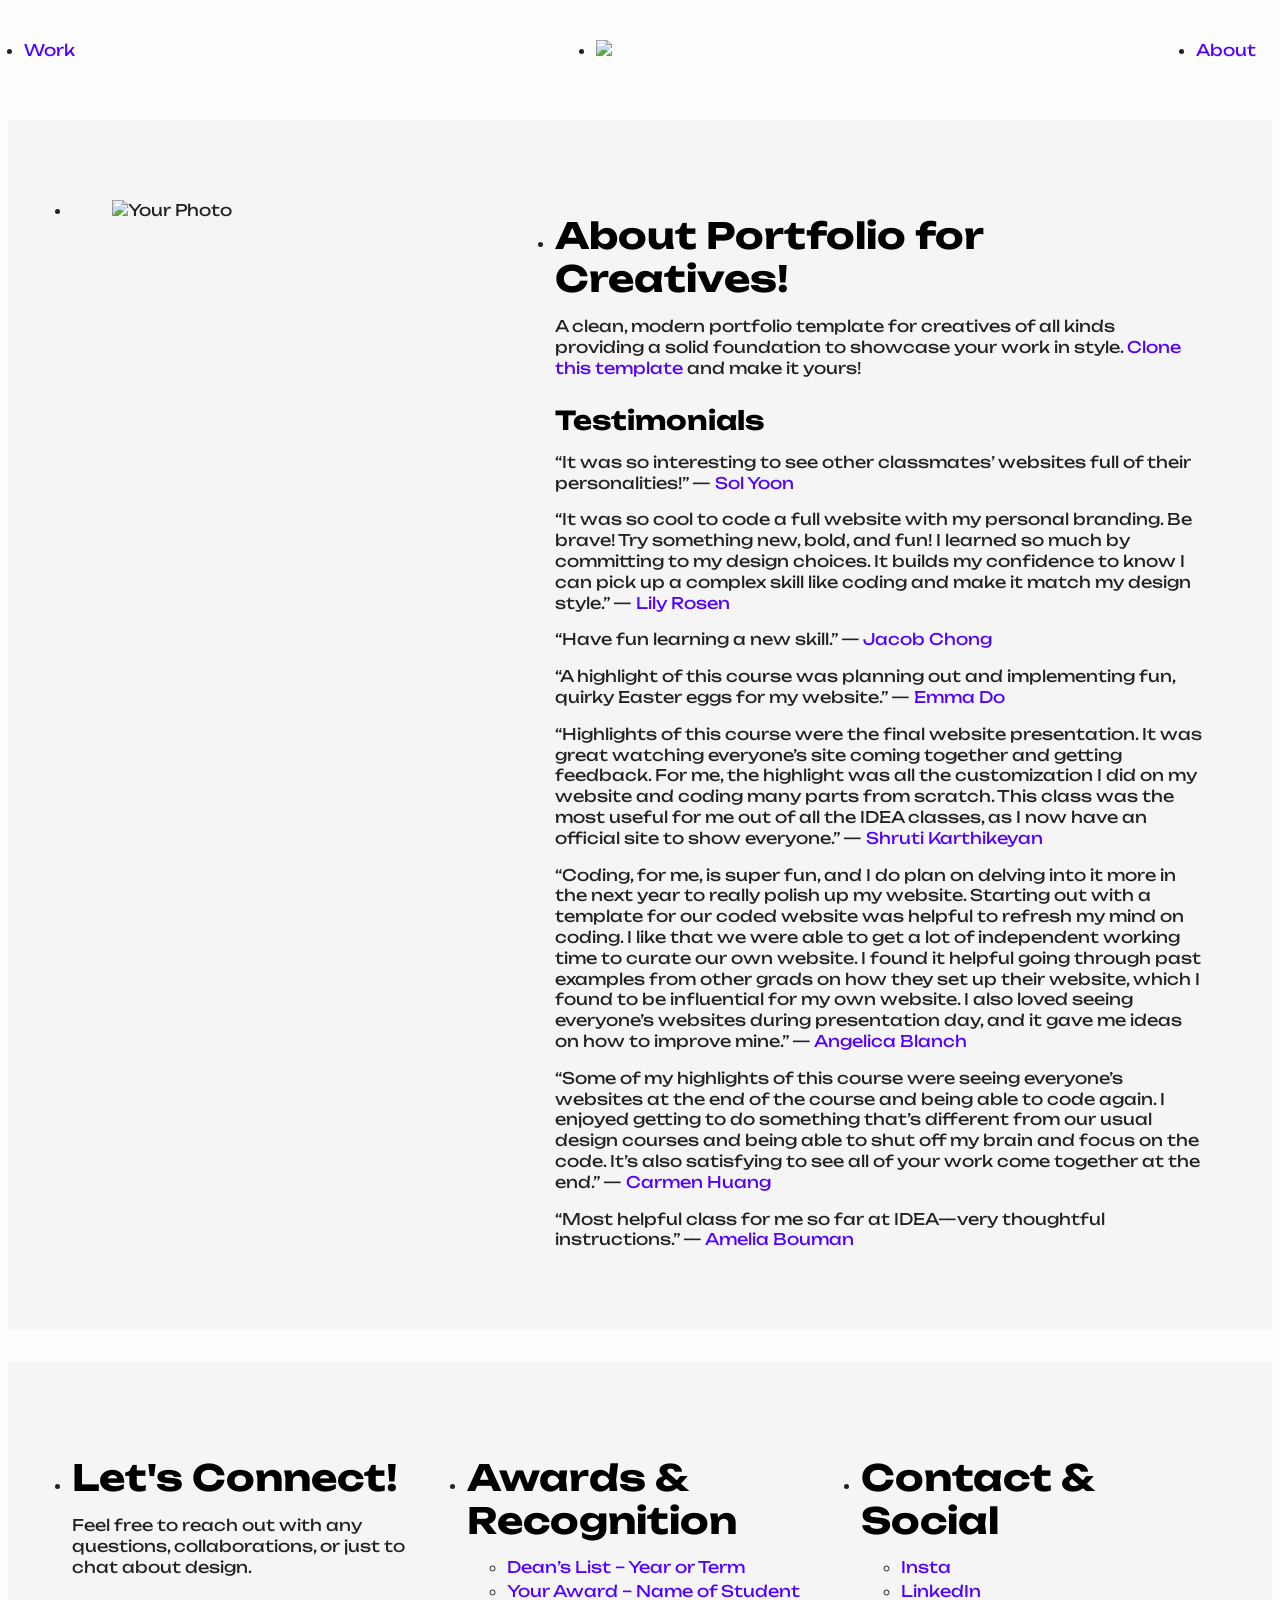
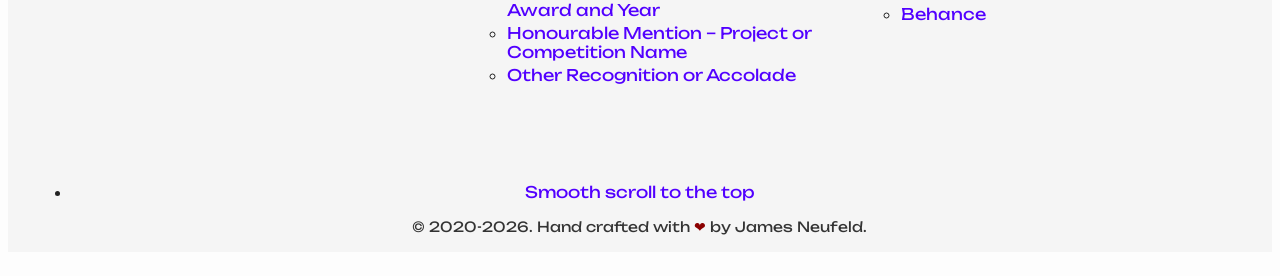
==== about.html @ 2d8c3b5b "Help from James" ====
<!doctype html>
<html lang="en">
  <head>
    <title>
      Free Creative Portfolio Template: October 2025 Version | About Page
    </title>
    <meta
      name="description"
      content="When writing a meta description, keep it between 140 and 160 characters so Google can display your entire message. Don’t forget to include your keyword!"
    />
    <meta charset="utf-8" />
    <meta name="viewport" content="width=device-width, initial-scale=1.0" />
    <link
      rel="icon"
      type="image/svg+xml"
      href="assets/branding-images/favicon.svg"
    />
    <link
      rel="icon"
      type="image/png"
      href="assets/branding-images/favicon.png"
    />
    <meta property="og:image" content="screenshot.jpg" />
    <link
      rel="stylesheet"
      href="https://cdnjs.cloudflare.com/ajax/libs/meyer-reset/2.0/reset.min.css"
    />
    <link
      rel="stylesheet"
      href="https://cdnjs.cloudflare.com/ajax/libs/font-awesome/6.6.0/css/all.min.css"
      integrity="sha512-Kc323vGBEqzTmouAECnVceyQqyqdsSiqLQISBL29aUW4U/M7pSPA/gEUZQqv1cwx4OnYxTxve5UMg5GT6L4JJg=="
      crossorigin="anonymous"
      referrerpolicy="no-referrer"
    />
    <link rel="stylesheet" href="./styles/style.css" />
  </head>

  <body class="about-page">
    <header class="hero-header">
      <ul class="nav-branding">
        <li><a href="index.html" class="custom-navigation">Work</a></li>
        <li class="nav-branding-logo">
          <a href="index.html"><img src="assets/branding-images/logo.svg" /></a>
        </li>
        <li><a href="about.html" class="custom-navigation">About</a></li>
      </ul>
    </header>
    <ul class="about-grid">
      <li class="about-grid-image">
        <figure class="about-image">
          <img
            src="assets/about/self-portrait.svg"
            width="1500"
            height="1500"
            alt="Your Photo"
          />
        </figure>
      </li>
      <li class="about-grid-text">
        <h2>About Portfolio for Creatives!</h2>

        <p>
          A clean, modern portfolio template for creatives of all kinds
          providing a solid foundation to showcase your work in style.
          <a href="https://github.com/jamesdneufeld/portfolio-for-creatives"
            >Clone this template</a
          >
          and make it yours!
        </p>

        <h3>Testimonials</h3>

        <p>
          “It was so interesting to see other classmates’ websites full of their
          personalities!” —
          <a href="https://solyoon.me/" target="_blank">Sol Yoon</a>
        </p>

        <p>
          “It was so cool to code a full website with my personal branding. Be
          brave! Try something new, bold, and fun! I learned so much by
          committing to my design choices. It builds my confidence to know I can
          pick up a complex skill like coding and make it match my design
          style.” —
          <a href="https://lilyrosen.ca/" target="_blank">Lily Rosen</a>
        </p>

        <p>
          “Have fun learning a new skill.” —
          <a href="https://jacobchong.com/" target="_blank">Jacob Chong</a>
        </p>

        <p>
          “A highlight of this course was planning out and implementing fun,
          quirky Easter eggs for my website.” —
          <a href="https://emmado.com/" target="_blank">Emma Do</a>
        </p>

        <p>
          “Highlights of this course were the final website presentation. It was
          great watching everyone’s site coming together and getting feedback.
          For me, the highlight was all the customization I did on my website
          and coding many parts from scratch. This class was the most useful for
          me out of all the IDEA classes, as I now have an official site to show
          everyone.” —
          <a href="https://shrutikarthikeyan.com/" target="_blank"
            >Shruti Karthikeyan</a
          >
        </p>

        <p>
          “Coding, for me, is super fun, and I do plan on delving into it more
          in the next year to really polish up my website. Starting out with a
          template for our coded website was helpful to refresh my mind on
          coding. I like that we were able to get a lot of independent working
          time to curate our own website. I found it helpful going through past
          examples from other grads on how they set up their website, which I
          found to be influential for my own website. I also loved seeing
          everyone’s websites during presentation day, and it gave me ideas on
          how to improve mine.” —
          <a href="https://angelicablanch.com/" target="_blank"
            >Angelica Blanch</a
          >
        </p>

        <p>
          “Some of my highlights of this course were seeing everyone’s websites
          at the end of the course and being able to code again. I enjoyed
          getting to do something that’s different from our usual design courses
          and being able to shut off my brain and focus on the code. It’s also
          satisfying to see all of your work come together at the end.” —
          <a href="https://carmenhuang.com/" target="_blank">Carmen Huang</a>
        </p>

        <p>
          “Most helpful class for me so far at IDEA—very thoughtful
          instructions.” —
          <a href="https://melcreative.ca/" target="_blank">Amelia Bouman</a>
        </p>
      </li>
    </ul>
    <ul class="footer-global">
      <li class="footer-tagline">
        <h2>Let's Connect!</h2>
        <p>
          Feel free to reach out with any questions, collaborations, or just to
          chat about design.
        </p>
      </li>

      <li class="footer-highlights">
        <h2>Awards & Recognition</h2>
        <ul class="footer-awards-list">
          <li class="footer-item">
            <a href="#">Dean’s List – Year or Term</a>
          </li>
          <li class="footer-item">
            <a href="#">Your Award – Name of Student Award and Year</a>
          </li>
          <li class="footer-item">
            <a href="#">Honourable Mention – Project or Competition Name</a>
          </li>
          <li class="footer-item">
            <a href="#">Other Recognition or Accolade</a>
          </li>
        </ul>
      </li>

      <li class="footer-contact-social">
        <h2>Contact & Social</h2>
        <ul class="footer-socials-list">
          <li class="footer-item"><a href="#">Insta</a></li>
          <li class="footer-item"><a href="#">LinkedIn</a></li>
          <li class="footer-item"><a href="#">Behance</a></li>
        </ul>
      </li>

      <li class="footer-full-width">
        <p><a href="#top">Smooth scroll to the top</a></p>
        <p class="footer-fineprint">
          &copy; <span id="copyright-years">2020-</span>. Hand crafted with
          <span class="heart">❤</span>
          by James Neufeld.
        </p>
        <script>
          document.getElementById("copyright-years").textContent +=
            new Date().getFullYear();
        </script>
      </li>
    </ul>
  </body>
</html>
---- styles/style.css ----
/*
 * =============================================
 * PORTFOLIO FOR CREATIVES – MAIN STYLESHEET
 * =============================================
 * Author: James Neufeld
 * Version: 2.1 | Last Updated: April 13, 2025
 * License: GNU General Public License v3.0 (GPL-3.0)
 * https://www.gnu.org/licenses/gpl-3.0.en.html
 * 
 * CONTENTS:                    DESIGN SYSTEM:
 * 1. Base Styles               - Comprehensive color & font theming 🎨
 * 2. Typography                - Mobile-first responsive architecture 📱
 * 3. Layout Components
 * 4. Page Templates
 * 5. Responsive Breakpoints
 * =============================================
 */

/* 
███████  ██████  ███    ██ ████████ ███████ 
██      ██    ██ ████   ██    ██    ██      
█████   ██    ██ ██ ██  ██    ██    ███████ 
██      ██    ██ ██  ██ ██    ██         ██ 
██       ██████  ██   ████    ██    ███████ 
*/

/* ------------------------------- */
/* 🌐 Google Fonts - Customize Your Site's Typography */
/* You can add your own fonts here, but be mindful of performance */
/* ------------------------------- */

/* TODO: Replace these Google Fonts with the ones you want to use on your site. */
/* Remember, the more fonts you load, the longer it can take for your page to load. */

/* Unbounded Font*/
@import url("https://fonts.googleapis.com/css2?family=Unbounded:wght@200..900&display=swap");

/*

/* 
██ ███    ███ ██████   ██████  ██████  ████████      ██████ ███████ ███████ 
██ ████  ████ ██   ██ ██    ██ ██   ██    ██        ██      ██      ██      
██ ██ ████ ██ ██████  ██    ██ ██████     ██        ██      ███████ ███████ 
██ ██  ██  ██ ██      ██    ██ ██   ██    ██        ██           ██      ██ 
██ ██      ██ ██       ██████  ██   ██    ██         ██████ ███████ ███████ 
*/

/* ------------------------------- */
/* 🔗 Imported Stylesheets */
/* These are external CSS files that add extra effects to your site. */
/* ------------------------------- */

/* TODO: Delete any stylesheets you don't plan to use on your site. */

/* File for animation effects that make elements move (e.g., flying) */
@import url("make-something-fly.css");

/* File for animation effects that make elements blink */
@import url("make-something-blink.css");

/* File for adding a smooth animated gradient background */
@import url("animated-gradient.css");

/* File for adding a glitch animation to your 404 error page */
@import url("error.css");

/* File for adding text stroke (outline) effect */
@import url("text-stroke.css");

/* File for adding stroke shadow effect around text */
@import url("stroke-shadow.css");

/* File with extra experimental styles (e.g., fun animations or effects) */
@import url("experiments.css");

/* File for adding a scroll-to-top button or effect */
@import url("scroll-to-top.css");

/* File for adding accordion functionality to expand/collapse content sections */
@import url("accordian.css");

/* 
██    ██  █████  ██████  ██  █████  ██████  ██      ███████ ███████ 
██    ██ ██   ██ ██   ██ ██ ██   ██ ██   ██ ██      ██      ██      
██    ██ ███████ ██████  ██ ███████ ██████  ██      █████   ███████ 
 ██  ██  ██   ██ ██   ██ ██ ██   ██ ██   ██ ██      ██           ██ 
  ████   ██   ██ ██   ██ ██ ██   ██ ██████  ███████ ███████ ███████ 
*/

/* ------------------------------- */
/* 🎨 Theme Design Variables */
/* Use CSS variables to quickly change your site's color scheme and typography */
/* ------------------------------- */

/* These design variables store important elements like colours and fonts.
   You can easily change the look and feel of your site by adjusting these values. */

/* TODO: Customize these variables to fit your design. You can add new ones or delete ones you don’t need. */

:root {
  /* Typography */
  --font-family-body: "Unbounded", sans-serif;
  --font-family-heading: "Unbounded", sans-serif;
  --font-family-project-title: "Unbounded", sans-serif;
  /* Core Colours */
  --color-text-primary: #222;
  --color-text-secondary: #333;
  --color-accent-primary: #ffffff;
  --color-accent-secondary: #000000;
  --color-overlay-primary: rgba(82, 0, 255, 0.5);
  --color-highlight: lemonchiffon;
  --color-fallback: #ff057c; /* Fallback color for glitch effect on 404 page */
  /* Backgrounds */
  --color-bg: #fdfdfd;
  --color-bg-about: #f5f5f5;
  --color-bg-footer: #f5f5f5;
  --color-bg-holding-page: rgba(82, 0, 255, 0.6);
  /* Headings */
  --h1-color: #000000;
  --h2-color: #000000;
  --h3-color: #000000;
  --h4-color: #000000;
  --h5-color: #000000;
  --h6-color: #000000;
  /* Special Text Colours */
  --color-text-holding-title: #ebedf0;
  --color-text-project-category: #ffffff;
  --color-text-project-description: #222;
  --color-text-project-sidebar: #222;
  --color-text-project-title: #000000;
  --color-text-work-grid-title: #ffffff;
  /* Link States */
  --color-link: #5200ff;
  --color-link-hover: #111;
  --color-link-visited: #5200ff;
  /* Navigation */
  --color-nav-link: #5200ff;
  --color-nav-link-hover: #321575;
  --color-nav-arrow: #5200ff;
  --color-nav-arrow-hover: #000;
  --color-nav-arrow-stroke: #5200ff;
  --color-nav-arrow-stroke-hover: #000;
  /* Components */
  --color-bg-full-width: #f5f5f5;
  --color-bg-project-description: #f5f5f5;
  --color-bg-sidebar-project: transparent;
  --color-bg-sidebar-work: lemonchiffon;
  --color-gradient-hero: linear-gradient(90deg, #ff00ff, #00ffff);
  --color-gradient-project-details: linear-gradient(
    -225deg,
    #ff057c 0%,
    #8d0b93 50%,
    #321575 100%
  );
  /* Special Elements */
  --color-icon-heart: darkred;
  --color-text-holding-footer: #f8f8ff;
  --color-bg-selection: #5200ff;
  --color-shadow-stroke: rgba(0, 0, 0, 0.4);
  /* Assets */
  --image-noise-texture: url(/assets/temp/noise.svg);
  /* Animation Durations */
  --duration-fast: 0.15s; /* Quick interactions (hover states) */
  --duration-normal: 0.3s; /* Standard transitions (button clicks) */
  --duration-slow: 0.75s; /* Prominent animations (page transitions) */
  /* Rounded Corners */
  --radius-sm: 0.5rem; /* Small interactive elements */
  --radius-md: 1rem; /* Cards/containers */
  --radius-lg: 2rem; /* Large decorative elements */
  --radius-full: 50%; /* Circles/pills */
  /* Padding Scale */
  --padding-tiny: 0.5rem; /* Micro-spacing: icon padding, toggle switches */
  --padding-small: 1rem; /* Compact spacing: mobile buttons, form tags */
  --padding-medium: 2rem; /* Standard spacing: desktop buttons, card content */
  --padding-large: 3rem; /* Section spacing: content blocks, banner padding */
  --padding-jumbo: 4rem; /* Hero elements: full-width containers, page headers */
  --padding-ultra: 8rem; /* Full-bleed spacing: edge-to-edge layouts, super-sized headers */
  /* Flex Gap Scale */
  --gap-tiny: 0.5rem; /* Micro-gap: icon spacing, small button groups */
  --gap-small: 1rem; /* Compact gap: card elements, form fields */
  --gap-medium: 2rem; /* Standard gap: desktop card grids, section items */
  --gap-large: 3rem; /* Section gap: major content blocks, banner spacing */
  --gap-jumbo: 4rem; /* Hero gap: full-width containers, large card spacing */
  --gap-ultra: 8rem; /* Edge-to-edge spacing: mega sections, spacious layouts */
}

/* ======================
   #BASE STYLES
   ====================== */

/* 
███    ███  ██████  ██████  ██ ██      ███████     ███████ ██ ██████  ███████ ████████ 
████  ████ ██    ██ ██   ██ ██ ██      ██          ██      ██ ██   ██ ██         ██    
██ ████ ██ ██    ██ ██████  ██ ██      █████       █████   ██ ██████  ███████    ██    
██  ██  ██ ██    ██ ██   ██ ██ ██      ██          ██      ██ ██   ██      ██    ██    
██      ██  ██████  ██████  ██ ███████ ███████     ██      ██ ██   ██ ███████    ██    
*/

/* ------------------------------- */
/* 📱 Responsive Design for Small Devices (Portrait Phones) */
/* No media query needed for small devices like phones under 576px. This is the default in Bootstrap. */
/* ------------------------------- */

/* Add border-box sizing to make layout easier and enable smooth scrolling behavior */
html {
  box-sizing: border-box; /* Makes sure padding and borders don't add extra width to elements */
  scroll-behavior: smooth; /* Adds smooth scrolling between sections */
  cursor:
    url("../assets/temp/up-cursor.png"), auto !important; /* Custom cursor (change the URL below to use your own) */

  /* TODO: Replace the URL above to add a custom cursor. 
     If you want to use the default browser cursor, just delete this line. */
}

/* Ensure all elements, including pseudo-elements, follow border-box sizing */
*,
*:before,
*:after {
  box-sizing: inherit; /* Inherits the border-box setting from the html tag */
}

body {
  font-family: var(--font-family-body);
  color: var(--color-text-primary);
  background: var(--color-bg);
  display: flex;
  flex-direction: column;
  min-height: 100vh;
}

/* ------------------------------- */
/* 🖍️ Text Highlight Styles */
/* This changes the background color when you highlight text (like when you click and drag to select it) */
/* ------------------------------- */

::selection {
  background: var(
    --color-bg-selection
  ); /* Uses your custom color for highlighted text */
}

/* ---------------------------------------- */
/* 🖼️ Responsive Image Styles */
/* These styles make your images and icons look good on any screen size */
/* ---------------------------------------- */

/* Make all images and SVGs scale nicely */
img,
svg {
  max-width: 100%; /* Keeps the image from getting too big */
  height: auto; /* Keeps the image’s original proportions */
  vertical-align: top; /* Removes little gaps under images (from line-height) */
  object-fit: contain; /* Optional: Makes sure the whole image fits inside its box */
  /* Try 'cover' if you want it to fill the space, or remove this line if not needed */
}

/* ---------------------------------------- */
/* 🎨 Utility Classes for Styling Elements  */
/* Use these helper classes to quickly apply 
   common styles across your portfolio site */
/* ---------------------------------------- */

/* ------------------------ */
/* 📐 Layout & Spacing Tools */
/* ------------------------ */

/* Horizontally centers a block element (must have a defined width) */
.centered-block {
  margin: 0 auto;
}

/* Vertical layout – stacks items in a column (mobile-first) */
.flex-row {
  display: flex;
  flex-direction: column;
}

/* Puts the box on its own line and adds space underneath */
.margin-bottom {
  display: block; /* Makes it a block so it stacks nicely */
  margin-bottom: 1rem; /* Adds space below – helps with layout breathing room */
}

.width-third,
.width-two-thirds {
  width: 100%;
}

/* Adds a dashed border to help you see the box while you're designing */
.border {
  border: 1px dashed var(--color-accent-primary); /* This uses your custom accent color */
  /* TODO: Delete this later – it’s just here to help you see the box while you work */
}

/* ---------------------- */
/* ✍️  Typography Helpers */
/* ---------------------- */

/* Optimal line length for readability (~60 characters) */
.max-text-width {
  max-width: 60ch;
}

/* Centers your text (great for headings or buttons) */
.centered-text {
  text-align: center;
}

/* ------------------------------ */
/* 🌀 Animation & Interaction Tools */
/* ------------------------------ */

/* Smooth transition when applying transformations – improves hover experience */
.rotate {
  transition: transform 0.3s ease;
}

/* Rotates the element slightly on hover – adds a playful effect */
.rotate:hover {
  transform: rotate(4deg);
}

/* ----------------------------- */
/* 📦 Padding Utilities (Mobile First) */
/* ----------------------------- */

.padding-tiny {
  padding: var(--padding-tiny);
}

.padding-small {
  padding: var(--padding-small);
}

.padding-medium {
  padding: var(--padding-small); /* smaller, mobile-safe default */
}

.padding-large {
  padding: var(--padding-small); /* smaller, mobile-safe default */
}

.padding-jumbo {
  padding: var(--padding-small); /* smaller, mobile-safe default */
}

.padding-ultra {
  padding: var(--padding-small); /* smaller, mobile-safe default */
}

/* ----------------------------- */
/* 🧩 Flex Gap Utilities (Mobile First) */
/* ----------------------------- */
.gap-tiny {
  gap: var(--gap-tiny);
}
.gap-small {
  gap: var(--gap-small);
}
.gap-medium {
  gap: var(--gap-small); /* smaller, mobile-safe default */
}
.gap-large {
  gap: var(--gap-small); /* smaller, mobile-safe default */
}
.gap-jumbo {
  gap: var(--gap-small); /* smaller, mobile-safe default */
}
.gap-ultra {
  gap: var(--gap-small); /* smaller, mobile-safe default */
}

/* ------------------------------ */
/* 🧱 Border Radius Shortcuts */
/* ------------------------------ */

/* Small interactive elements (buttons, inputs) */
.rounded-small {
  border-radius: var(--radius-sm);
}

/* Default containers (cards, dropdowns) */
.rounded-medium {
  border-radius: var(--radius-md);
}

/* Large decorative elements (modals, banners) */
.rounded-large {
  border-radius: var(--radius-lg);
}

/* Perfect circles (avatars, icons) */
.rounded-full {
  border-radius: var(--radius-full);
}

/* ---------------------------------------- */
/* 🎥 Responsive Embedded Video Styles      */
/* These styles keep your videos looking sharp and correctly sized on any device */
/* ---------------------------------------- */

/* The container holds the video and maintains a 16:9 aspect ratio */
.project-video-container {
  position: relative;
  overflow: hidden;
  width: 100%;
  padding-top: 56.25%; /* 16:9 Aspect Ratio (because 9 ÷ 16 = 0.5625) */
  margin-bottom: 1rem;
}
/* The iframe is absolutely positioned to fill the container */
.responsive-iframe {
  position: absolute;
  top: 0;
  left: 0;
  bottom: 0;
  right: 0;
  width: 100%;
  height: 100%;
}

/* ---------------------------------------- */
/* 🧭 Responsive Navigation (Coming Soon)   */
/* This section is in progress — you'll build a mobile-friendly nav bar here */
/* ---------------------------------------- */

.responsive-nav {
  display: flex;
  flex-direction: row;
  justify-content: space-between;
  background: lightblue;
  padding: var(--padding-small);
}

/* ------------------------------------------------------------------ */
/* 🔤 Global & Mobile Typography                                      */
/* Heading styles that scale nicely for mobile-first, responsive sites */
/* ------------------------------------------------------------------ */

/* 
████████ ██    ██ ██████   ██████   ██████  ██████   █████  ██████  ██   ██ ██    ██ 
   ██     ██  ██  ██   ██ ██    ██ ██       ██   ██ ██   ██ ██   ██ ██   ██  ██  ██  
   ██      ████   ██████  ██    ██ ██   ███ ██████  ███████ ██████  ███████   ████   
   ██       ██    ██      ██    ██ ██    ██ ██   ██ ██   ██ ██      ██   ██    ██    
   ██       ██    ██       ██████   ██████  ██   ██ ██   ██ ██      ██   ██    ██    
*/

/* Heading Styles (h1 - h6) */

h1 {
  font-size: 2.2rem;
  font-family: var(--font-family-heading);
  line-height: 1.2;
  margin-bottom: 1rem;
  color: var(--h1-color);
}

h2 {
  font-size: 2rem;
  font-family: var(--font-family-heading);
  line-height: 1.2;
  margin-bottom: 1rem;
  color: var(--h2-color);
}

h3 {
  font-size: 1.325rem;
  margin-bottom: 1rem;
  line-height: 1.2;
  color: var(--h3-color);
}

h4 {
  font-size: 1.2rem;
  line-height: 1.2;
  margin-bottom: 1rem;
  color: var(--h4-color);
}

h5 {
  font-size: 1.1rem;
  line-height: 1.2;
  margin-bottom: 1rem;
  color: var(--h5-color);
}

h6 {
  font-size: 1rem;
  line-height: 1.2;
  margin-bottom: 1rem;
  color: var(--h6-color);
}

/* ------------------------------------------------------------------ */
/* 📝 Paragraph and Text Styles                                       */
/* Base text styles for body copy, bold, italic, and fine print       */
/* ------------------------------------------------------------------ */

p {
  font-size: 1rem;
  line-height: 1.3;
  margin-bottom: 1rem;
}

strong {
  font-weight: 700; /* Makes text bold */
}

em {
  font-style: italic; /* Adds emphasis with italic style */
}

sup {
  font-size: 0.6em; /* smaller than the surrounding text */
  vertical-align: super; /* ensures it sits above the baseline */
  font-weight: normal; /* optional: adjust weight */
}

/* ------------------------------------------------------------------ */
/* 🎨 Custom Class Styles for Headlines, Projects, and Highlights     */
/* Use these utility classes to style key text elements across pages  */
/* ------------------------------------------------------------------ */

/* Main hero headline — usually sits in the intro section */
.hero-headline {
  color: var(--color-accent-primary); /* Uses your brand's dominant color */
  max-width: 40ch; /* Optimal line length for readability (~40 characters) */
  text-wrap: balance; /* Prevents awkward line breaks (like elegant typography) */
  margin-inline: auto; /* Horizontally centers the text in its container */
}

/* Large project title — appears on individual project pages */
.project-title {
  font-size: 3.625rem;
  font-family: var(--font-family-project-title);
  color: var(--color-text-project-title);
  margin-bottom: 1rem;
}

/* Project description text — pairs with the project title */
.project-description {
  font-size: 1.225rem;
  line-height: 1.2;
  color: var(--color-text-project-description);
  margin-bottom: 1rem;
}

/* 🧱 Full-width headings — useful in layouts that span edge-to-edge */
.h1-full-width,
.h2-full-width {
  width: 100%;
  padding: var(--padding-small);
}

/* ✨ Highlighted text — great for emphasis */
.highlight-primary {
  color: var(--color-accent-secondary);
}

.highlight-gradient {
  background: var(--color-gradient-hero);
  -webkit-background-clip: text;
  color: transparent;
  font-weight: bold;
}

/* 📂 Project grid title — used in grid view (like a portfolio gallery) */
.work-grid-project-title {
  font-size: 2.875rem;
  color: var(--color-text-work-grid-title);
  text-wrap: balance;
}

/* 🏷️ Project category label — displays the type or role of the project */
.work-grid-project-category {
  color: var(--color-text-project-category);
}

/*

██   ██ ██    ██ ██████  ███████ ██████  ██      ██ ███    ██ ██   ██ ███████ 
██   ██  ██  ██  ██   ██ ██      ██   ██ ██      ██ ████   ██ ██  ██  ██      
███████   ████   ██████  █████   ██████  ██      ██ ██ ██  ██ █████   ███████ 
██   ██    ██    ██      ██      ██   ██ ██      ██ ██  ██ ██ ██  ██       ██ 
██   ██    ██    ██      ███████ ██   ██ ███████ ██ ██   ████ ██   ██ ███████ 

*/

/* -------------------------------------------------------------------------- */
/* 🔗 Hyperlink Styles — LVHFA                                                */
/* LVHFA = Link, Visited, Hover, Focus, Active                                */
/* These are the five main states a hyperlink can be in                       */
/* -------------------------------------------------------------------------- */

/* Unvisited link */
a:link {
  color: var(--color-link);
  text-decoration: none; /* Removes underline */
}

/* Visited link — after a user clicks and returns */
a:visited {
  color: var(--color-link-visited);
}

/* Hover — when a user hovers their mouse over the link */
a:hover {
  color: var(--color-link-hover);
}

/* Focus — when a link is focused (keyboard navigation) */
a:focus {
  outline: 1px solid var(--color-accent-primary);
}

/* Active — when the link is actively being clicked or tapped */
a:active {
  color: var(--color-link-hover);
  /* Useful for mobile tap interactions */
}

/* -------------------------------------------------------------------------- */
/* 🧭 Hyperlink Class Styles                                                  */
/* These are custom styles for specific types of navigation links             */
/* -------------------------------------------------------------------------- */

a.nav-link-primary {
  color: var(--color-nav-link);
}
a.nav-link-primary:hover {
  color: var(--color-nav-link-hover);
}

/* -------------------------------------------------------------------------- */
/* 🧭 Previous & Next Project Navigation Arrows                               */
/* These styles are for the left and right arrows used to move between       */
/* individual project pages in your portfolio. Includes stroke effect styles.*/
/* -------------------------------------------------------------------------- */

/* Default and visited state for navigation arrows */

.navigation-arrow:link,
.navigation-arrow:visited {
  color: var(--color-nav-arrow);
}

/* Hover and active (clicked) states — makes arrows feel interactive */
.navigation-arrow:active,
.navigation-arrow:hover {
  color: var(--color-nav-arrow-hover);
}

/* 🖋️ Optional stroke effect for a bold, outlined arrow look */

.stroke:link,
.stroke:visited {
  -webkit-text-stroke-width: 2px;
  -webkit-text-stroke-color: var(--color-nav-arrow-stroke);
}

.stroke:active,
.stroke:hover {
  -webkit-text-stroke-width: 2px;
  -webkit-text-stroke-color: var(--color-nav-arrow-stroke-hover);
}

/* 

██   ██ ███████ ██████   ██████  
██   ██ ██      ██   ██ ██    ██ 
███████ █████   ██████  ██    ██ 
██   ██ ██      ██   ██ ██    ██ 
██   ██ ███████ ██   ██  ██████  
                                 
*/

/* -------------------------------------------------------------------------- */
/* 🦸 Hero Section Layout                                                     */
/* Full-page intro area with logo, headline, icon, and footer nav            */
/* Great place for first impression and personal branding                    */
/* -------------------------------------------------------------------------- */

.hero {
  width: 100%;
  min-height: 80vh; /* Takes up most of the screen height */
  display: flex;
  flex-direction: column;
}
.hero-header {
  min-height: 6rem; /* Space reserved for logo + nav */
}

.nav-branding {
  display: flex;
  flex-direction: column;
  justify-content: space-between;
  padding: var(--padding-small);
  align-items: center;
}

.nav-branding-group {
  display: flex;
  flex-direction: row;
}
.nav-branding-item {
  padding: var(--padding-tiny);
}

.nav-branding-logo {
  width: 3rem;
  /* TODO: Adjust the width of the logo on mobile devices here */
}

.hero-headline-wrapper {
  width: 100%;
  display: flex;
  flex-direction: column;
  flex: 1;
  gap: 3rem;
  align-items: center;
  justify-content: center;
  padding: var(--padding-small);
  text-align: center; /* Keeps text centered */
}

.hero-icon {
  font-size: 4rem;
}

.hero-footer {
  display: flex;
  justify-content: center;
  flex-direction: column;
  text-align: center;
}

.hero-footer-navigation {
  display: flex;
  flex-direction: row;
  justify-content: space-between;
  padding: var(--padding-small);
}

/*

 ██████  ██████  ███    ███ ██████   ██████  ███    ██ ███████ ███    ██ ████████ ███████ 
██      ██    ██ ████  ████ ██   ██ ██    ██ ████   ██ ██      ████   ██    ██    ██      
██      ██    ██ ██ ████ ██ ██████  ██    ██ ██ ██  ██ █████   ██ ██  ██    ██    ███████ 
██      ██    ██ ██  ██  ██ ██      ██    ██ ██  ██ ██ ██      ██  ██ ██    ██         ██ 
 ██████  ██████  ██      ██ ██       ██████  ██   ████ ███████ ██   ████    ██    ███████ 
                                                                                          
*/

/* -------------------------------------------------------------------------- */
/* 🔧 Full-Width Section Components                                             */
/* These components create flexible, full-screen sections for your portfolio   */
/* Perfect for highlighting key information and projects                      */
/* -------------------------------------------------------------------------- */

.full-width-section {
  width: 100%;
  min-height: 80vh; /* Takes up most of the screen height */
  display: flex;
  flex-direction: column;
  align-items: center;
  justify-content: center;
  background: var(
    --color-bg-full-width
  ); /* Background color for full-width sections */
  margin-bottom: 1rem;
}

.full-width-headline-wrapper {
  width: 100%;
  min-height: 60vh; /* Ensures the headline takes up a good portion of the screen */
  display: flex;
  flex-direction: column;
  align-items: center;
  justify-content: center;
  padding: var(--padding-small);
  text-align: center; /* Keeps the text centered */
}

.section-container {
  width: 100%;
  display: flex;
  flex-direction: column;
  align-items: center;
  justify-content: center;
  padding: var(--padding-small);
  margin-bottom: 1rem;
}
.section-item {
  padding: var(--padding-small);
  margin: 1rem;
}

/* 

██     ██  ██████  ██████  ██   ██     ██████   █████   ██████  ███████ 
██     ██ ██    ██ ██   ██ ██  ██      ██   ██ ██   ██ ██       ██      
██  █  ██ ██    ██ ██████  █████       ██████  ███████ ██   ███ █████   
██ ███ ██ ██    ██ ██   ██ ██  ██      ██      ██   ██ ██    ██ ██      
 ███ ███   ██████  ██   ██ ██   ██     ██      ██   ██  ██████  ███████ 

*/

/* -------------------------------------------------------------------------- */
/* 🔲 Work Page Layout Components                                               */
/* These styles create the layout for your work portfolio and project pages    */
/* The goal is to showcase your projects and provide a responsive, clean UI  */
/* -------------------------------------------------------------------------- */

/* Work wrapper (takes up available space) */
.main-work-section {
  flex: 1;
}

/* Padding around work grid and project page */
.portfolio,
.project-wrapper,
.work-sidebar-wrapper {
  padding: var(
    --padding-tiny
  ); /* Padding to keep content from touching edges */
}

/* Work Sidebar on Mobile */
.work-sidebar {
  width: 100%;
  background: var(
    --color-bg-sidebar-work
  ); /* Background color for the sidebar */
}

/* Main Work Area with Sidebar on Mobile */
.work-details {
  width: 100%;
}

/* Defining the work page grid */
.grid {
  display: grid;
  grid-template-columns: repeat(
    auto-fit,
    minmax(300px, 1fr)
  ); /* Creates a responsive grid */
  grid-gap: 1rem; /* Space between grid items */
  /* The auto-fit and minmax() function help ensure responsiveness across screen sizes */
}

/* Individual Work Grid Item */
.work-page-grid-item,
.overlay-container {
  width: 100%;
  height: auto;
  position: relative; /* Needed to position the overlay */
}
/* Masonry Overlay Text */
.overlay-container:hover .overlay {
  opacity: 1;
}

/* Project container for background and padding */
.project-container {
  background: var(--color-accent-primary); /* Set project background color */
  padding: var(--padding-medium);
}

/* Overlay (appears on hover) */
.overlay {
  position: absolute;
  top: 0;
  right: 0;
  bottom: 0;
  left: 0;
  width: 100%;
  height: 100%;
  opacity: 0; /* Initially invisible */
  transition: var(--duration-slow) ease;
  display: flex;
  justify-content: center;
  align-items: center;
  flex-direction: column;
  padding: var(--padding-small);
  background-color: var(
    --color-overlay-primary
  ); /* Background color of the overlay */
  transition:
    opacity var(--duration-normal),
    visibility var(--duration-normal);
}

/* Hover effect on work page grid items */
.work-page-grid-item:hover .overlay {
  visibility: visible; /* Make overlay visible on hover */
  opacity: 1; /* Set opacity on hover */
}

/* Optional container for future overlay customization */
.project-details-overlay {
  /* Placeholder: no custom styles yet */
}

/*

███████ ██ ██████  ███████ ██████   █████  ██████  
██      ██ ██   ██ ██      ██   ██ ██   ██ ██   ██ 
███████ ██ ██   ██ █████   ██████  ███████ ██████  
     ██ ██ ██   ██ ██      ██   ██ ██   ██ ██   ██ 
███████ ██ ██████  ███████ ██████  ██   ██ ██   ██ 
                                                   
                                                   
*/

/* -------------------------------------------------------------------------- */
/* 🗂️ Sidebar Navigation Styles                                                 */
/* This section contains styles for the sidebar navigation on the portfolio    */
/* website. The aim is to create a simple and clean sidebar for better access. */
/* -------------------------------------------------------------------------- */

/* Sidebar navigation list styles */
.sidebar-nav-list {
  padding: var(--padding-small); /* Adds padding around the navigation list */
}

/* Individual navigation item styles */
.sidebar-nav-item {
  margin-bottom: 1rem; /* Space between each navigation item */
}

/* 

 █████  ██████   ██████  ██    ██ ████████ 
██   ██ ██   ██ ██    ██ ██    ██    ██    
███████ ██████  ██    ██ ██    ██    ██    
██   ██ ██   ██ ██    ██ ██    ██    ██    
██   ██ ██████   ██████   ██████     ██    
                                           
*/

/* -------------------------------------------------------------------------- */
/* 📚 About Page Grid Styles                                                   */
/* These styles structure the layout of the "About" page using a grid system.  */
/* The grid has 3 main sections: an image, text, and footer.                   */
/* -------------------------------------------------------------------------- */

/* Grid container for the About section */
.about-grid {
  display: grid; /* Set to grid layout */
  grid-template-columns: 1fr; /* Single column layout for mobile and smaller screens */
  grid-gap: 3rem; /* Space between grid items */
  background: var(--color-bg-about); /* Background color for the section */
  padding: var(--padding-small); /* Padding around the grid */
  flex: 1; /* Flex-grow to take up available space */
}

/* Image section in the About page grid */
.about-grid-image {
  grid-column: 1 / 2; /* Image spans the first column */
  grid-row: 1 / 2; /* Image spans the first row */
}

/* Text section in the About page grid */
.about-grid-text {
  grid-column: 1 / 2; /* Text spans the first column */
  grid-row: 2 / 3; /* Text spans the second row */
}

/* 

███████  ██████   ██████  ████████ ███████ ██████  
██      ██    ██ ██    ██    ██    ██      ██   ██ 
█████   ██    ██ ██    ██    ██    █████   ██████  
██      ██    ██ ██    ██    ██    ██      ██   ██ 
██       ██████   ██████     ██    ███████ ██   ██ 
                                                   
*/

/* -------------------------------------------------------------------------- */
/* 📱 MOBILE FOOTER LAYOUT                                                    */
/* Designed with mobile-first approach using CSS Grid                          */
/* -------------------------------------------------------------------------- */

.footer-global {
  display: grid;
  grid-template-columns: 1fr; /* Single column layout */
  grid-gap: 3rem; /* Consistent spacing between sections */
  min-height: auto; /* Allows footer to expand based on content, no fixed height */
  background: var(--color-bg-footer); /* Using CSS variable for theming */
  padding: var(--padding-small); /* Internal spacing */

  /* Note: Using 'fr' units ensures proper scaling across devices */
}

/* -------------------------------------------------------------------------- */
/* 🧩 FOOTER SECTION PLACEMENT                                                */
/* Each component stacks vertically in mobile view                             */
/* -------------------------------------------------------------------------- */

.footer-tagline {
  grid-column: 1 / 2; /* Full width (single column) */
  grid-row: 1 / 2;
}
.footer-highlights {
  grid-column: 1 / 2;
  grid-row: 2 / 3;
}
.footer-contact-social {
  grid-column: 1 / 2;
  grid-row: 3 / 4;
}
/* -------------------------------------------------------------------------- */
/* 🌊 FULL-WIDTH BOTTOM SECTION                                               */
/* Typically used for copyright/legal information                             */
/* -------------------------------------------------------------------------- */
.footer-full-width {
  grid-column: 1 / 2;
  grid-row: 4 / 5;
  text-align: center; /* Center copyright text */
  align-self: end; /* Push to bottom */
}

/* ------------------------------- */
/* 📜 Reusable footer list styles */
/* ------------------------------- */
.footer-list {
  margin-bottom: 2rem;
}
.footer-awards-list {
  margin-bottom: 2rem;
}
.footer-works-list {
  margin-bottom: 2rem;
}
.footer-socials-list {
  margin-bottom: 2rem;
}

/* -------------------------------------------------------------------------- */
/* 📏 Footer Item Spacing                                                     */
/* -------------------------------------------------------------------------- */

/* Apply this class to ALL list items (awards, works, social, bullets) */
.footer-item {
  line-height: 1.2; /* Consistent line height for footer items to improve spacing */
  margin-bottom: 0.25rem;
}

/* ------------------------------- */
/* ▪️ Bullet List Style */
/* Square bullets with compact spacing */
/* ------------------------------- */

.footer-bullet-list {
  list-style-type: square;
  list-style-position: inside;
  margin-bottom: 1rem;
}

.footer-bullet-list .footer-item {
  margin-bottom: 0.25rem;
  padding-left: 0.5rem;
  text-indent: -0.5rem; /* Pulls text back toward bullet */
}

/* -------------------------------------------------------------------------- */
/* ✨ Footer Special Elements                                                 */
/* -------------------------------------------------------------------------- */

/* Heart icon for copyright/love notes */
.heart {
  color: var(--color-icon-heart); /* Color for heart icon */
}

.footer-fineprint {
  font-size: 0.875rem; /* Slightly smaller for disclaimers or captions */
  color: var(--color-text-secondary); /* Themed color */
}

/* New item badges */
.badge-new {
  background: var(--color-highlight);
  padding: 0.1rem;
  font-size: 0.8125rem;
  text-transform: uppercase;
}

/* -------------------------------------------------------------------------- */
/* 🌐 MINIMAL FOOTER (ALTERNATIVE VERSION)                                    */
/* A simpler alternative to the CSS Grid footer - ideal for beginners          */
/* -------------------------------------------------------------------------- */

.footer-global-wrapper {
  padding: var(--padding-small);
}

/* 

██████  ██████   ██████       ██ ███████  ██████ ████████     ██████   █████   ██████  ███████ 
██   ██ ██   ██ ██    ██      ██ ██      ██         ██        ██   ██ ██   ██ ██       ██      
██████  ██████  ██    ██      ██ █████   ██         ██        ██████  ███████ ██   ███ █████   
██      ██   ██ ██    ██ ██   ██ ██      ██         ██        ██      ██   ██ ██    ██ ██      
██      ██   ██  ██████   █████  ███████  ██████    ██        ██      ██   ██  ██████  ███████ 
                                                                                               
*/

/* ---------------------------------------------------------------------------------- */
/* Project Page Layout - This section contains the layout for project pages,         */
/* including the project image, description, sidebar, and navigation arrows.         */
/* ---------------------------------------------------------------------------------- */

/* Wrapper for the main project section and sidebar */
.project-wrapper,
.work-sidebar-wrapper {
  display: flex;
  flex-direction: column;
  justify-content: space-between;
}

/* Full-width wrapper for the project section */
.project-wrapper-full-width {
  width: 100%;
  padding: var(--padding-small);
}

/* Container for the project content with full-width display */
.project-full-width {
  width: 100%;
  margin-bottom: 2rem;
}

/* Sidebar Styles */
.project-aside {
  width: 100%;
  padding: var(--padding-small);
  display: flex;
  flex-direction: column;
  color: var(--color-text-project-sidebar);
  background: var(--color-bg-sidebar-project);
}

/* Container for project images with center alignment */
.project-image-container {
  display: flex;
  align-items: center;
  justify-content: center;
  flex-direction: column;
  margin-bottom: 1rem; /* Space below the image */
}

/* Container for project description */
.project-description-container {
  display: flex;
  align-items: flex-start;
  justify-content: flex-start;
  flex-direction: column;
  background: var(--color-bg-project-description);
  padding: var(--padding-small);
  width: 100%;
  margin-bottom: 1rem; /* Space below the description */
}

/* Column styles for two-column and four-column layouts (mobile-first) */
.col-2,
.col-4 {
  width: 100%;
  padding: var(--padding-small);
}

/* Project image styling */
.project-image {
  width: 100%;
  display: flex;
  align-items: center;
  justify-content: center;
  margin-bottom: 1rem;
}
/* Project details section */
.project-details {
  width: 100%;
  padding: var(--padding-small);
}

/* Previous/Next Arrow Styles */

.project-navigation {
  display: flex;
  flex-direction: row;
  flex: 1;
  align-items: flex-end;
  justify-content: space-between;
  width: 100%;
}

/* Styling for left and right arrows */
.arrow-left,
.arrow-right {
  width: 50%;
}
.arrow-right {
  text-align: right;
}

.arrow {
  padding: 0;
}

/* ------------------------------- */
/* 📜 Project info list styles */
/* ------------------------------- */

.project-info-list {
  margin-bottom: 1rem;
}
.project-item {
  font-size: 1rem;
  line-height: 1.2; /* Consistent line height for project items to improve spacing */
  margin-bottom: 0.25rem;
}

/*

██████  ██       ██████   ██████      ██ ██████  ███████ ███████ ██    ██ ███    ███ ███████ 
██   ██ ██      ██    ██ ██          ██  ██   ██ ██      ██      ██    ██ ████  ████ ██      
██████  ██      ██    ██ ██   ███   ██   ██████  █████   ███████ ██    ██ ██ ████ ██ █████   
██   ██ ██      ██    ██ ██    ██  ██    ██   ██ ██           ██ ██    ██ ██  ██  ██ ██      
██████  ███████  ██████   ██████  ██     ██   ██ ███████ ███████  ██████  ██      ██ ███████ 
                                                                                             
*/

/* Blog and Resume page styles */

.text-section {
  width: 100%;
  background: var(--color-bg);
  padding: var(--padding-small);
}
.list-item {
  line-height: 1.3;
  list-style-type: disc;
  margin-left: 1.2rem;
}

/* 

██   ██  ██████  ██      ██████  ██ ███    ██  ██████  
██   ██ ██    ██ ██      ██   ██ ██ ████   ██ ██       
███████ ██    ██ ██      ██   ██ ██ ██ ██  ██ ██   ███ 
██   ██ ██    ██ ██      ██   ██ ██ ██  ██ ██ ██    ██ 
██   ██  ██████  ███████ ██████  ██ ██   ████  ██████  
                                                       
*/

/* ----------------------------------------------------------------
   Holding Page Styles
   ----------------------------------------------------------------
   Includes layout, typography, and visual effects for the demo
   landing page (index.html).

   Related files:
     • CSS: styles/interactive-blobs.css
     • JS:  js/interactive-blobs.js
---------------------------------------------------------------- */

.holding-page-animation {
  width: 10rem;
  margin: 0 auto;
  margin-bottom: 3rem;
}

.holding-page-title {
  font-size: 1.5rem;
  color: var(--color-text-holding-title);
}

.holding-page-footer {
  display: grid;
  place-items: center;
  min-height: 10vh;
  width: 100%;
  padding: var(--padding-small);
}

.holding-page-copyright {
  font-size: 0.8rem; /* Smaller font size for copyright text */
  color: var(
    --color-text-holding-footer
  ); /* Custom color for the footer text */
  margin-bottom: 0; /* Removes default margin from the bottom of the copyright text */
}

/*
███████ ██████  ██████   ██████  ██████  
██      ██   ██ ██   ██ ██    ██ ██   ██ 
█████   ██████  ██████  ██    ██ ██████  
██      ██   ██ ██   ██ ██    ██ ██   ██ 
███████ ██   ██ ██   ██  ██████  ██   ██ 
*/

/* TODO: Customize your 404 Error Page */

/* A great 404 page is a chance to leave a memorable impression when visitors land on a page that doesn't exist. Consider customizing this page to be more engaging, humorous, or on-brand with your site. Check out error.css for the gradient and glitch effect. */

.error-headline-wrapper {
  width: 85%;
  display: flex;
  flex-direction: column;
  flex: 1;
  align-items: center;
  justify-content: center;
  padding: var(--padding-small);
  text-align: center;
  margin: 0 auto;
}

.error-page-animation {
  width: 25rem;
}

/*

██████  ██       █████  ██    ██ 
██   ██ ██      ██   ██  ██  ██  
██████  ██      ███████   ████   
██      ██      ██   ██    ██    
██      ███████ ██   ██    ██    
*/

/* Play Page Styles
––––––––––––––––––––––––––––––––––––––––––––––––––
Custom styles specific to the "Play" page layout and content.

✅ Masonry layout is defined separately in masonry.css  
✅ Lightbox functionality is handled via Lightbox2 (in /lightbox2 folder)  
✅ Rotate and other utility classes are already included in the base styles (this file)

Use this section to style elements that are *unique to the Play page*.
For common layout or effects, continue using the base utility classes
to keep your styles reusable and consistent.
*/

.play-page {
  /* Add page-specific layout or container styles here */
}

/*

███████ ██   ██ ███████ ████████  ██████ ██   ██ ██████   ██████   ██████  ██   ██ 
██      ██  ██  ██         ██    ██      ██   ██ ██   ██ ██    ██ ██    ██ ██  ██  
███████ █████   █████      ██    ██      ███████ ██████  ██    ██ ██    ██ █████   
     ██ ██  ██  ██         ██    ██      ██   ██ ██   ██ ██    ██ ██    ██ ██  ██  
███████ ██   ██ ███████    ██     ██████ ██   ██ ██████   ██████   ██████  ██   ██ 

*/

/* Sketchbook Page Styles */

.sketchbook-page {
  display: grid;
  place-items: center;
}

/*

███    ███ ███████ ██████  ██  █████       ██████  ██    ██ ███████ ██████  ██ ███████ ███████ 
████  ████ ██      ██   ██ ██ ██   ██     ██    ██ ██    ██ ██      ██   ██ ██ ██      ██      
██ ████ ██ █████   ██   ██ ██ ███████     ██    ██ ██    ██ █████   ██████  ██ █████   ███████ 
██  ██  ██ ██      ██   ██ ██ ██   ██     ██ ▄▄ ██ ██    ██ ██      ██   ██ ██ ██           ██ 
██      ██ ███████ ██████  ██ ██   ██      ██████   ██████  ███████ ██   ██ ██ ███████ ███████ 

*/

/* Media Queries for Layout Adjustments */

/* Medium devices (tablets, 768px and up) */

@media (min-width: 768px) {
  /* TODO: Adjust  layout for tablets */
}

/* Large devices (desktops, 992px and up) */

/* Switch from mobile to desktop navigation */

@media (min-width: 992px) {
  /* TODO: Add or adjust styles here for large devices. */

  .flex-row {
    flex-direction: row; /* Changes to row layout on larger screens */
  }

  .width-third {
    width: 33.333%;
  }
  .width-two-thirds {
    width: 66.666%;
  }
  .holding-page-title {
    font-size: 2rem;
  }

  h1 {
    font-size: 4.275rem;
  }

  h2 {
    font-size: 2.25rem;
  }

  h3 {
    font-size: 1.625rem;
  }

  .h1-full-width,
  .h2-full-width {
    width: 70%;
    padding: var(--padding-small);
  }

  /* ----------------------------- */
  /* 📦 Padding Utilities (Desktop) */
  /* ----------------------------- */
  .padding-large {
    padding: var(--padding-large);
  }
  .padding-jumbo {
    padding: var(--padding-jumbo);
  }
  .padding-ultra {
    padding: var(--padding-ultra);
  }

  /* ----------------------------- */
  /* 🧩 Flex Gap Utilities (Desktop) */
  /* ----------------------------- */

  .gap-medium {
    gap: var(--gap-medium);
  }
  .gap-large {
    gap: var(--gap-large);
  }
  .gap-jumbo {
    gap: var(--gap-jumbo);
  }
  .gap-ultra {
    gap: var(--gap-ultra);
  }

  .nav-branding {
    flex-direction: row;
  }

  .nav-branding-logo {
    width: 5rem;
    /* TODO: Adjust the width of the logo on large devices here. */
  }

  .hero {
    min-height: 100vh;
  }

  .hero-headline-wrapper {
    padding-top: var(--padding-jumbo);
    padding-bottom: var(--padding-jumbo);
    padding-left: var(--padding-ultra);
    padding-right: var(--padding-ultra);
  }
  .error-headline-wrapper {
    padding-top: var(--padding-small);
    padding-bottom: var(--padding-small);
    padding-left: var(--padding-ultra);
    padding-right: var(--padding-ultra);
  }

  .error-404 {
    font-size: 5rem;
  }

  /* Work Page Grid for Large Devices */

  .grid {
    grid-template-columns: repeat(auto-fit, minmax(400px, 1fr));
    grid-gap: 1rem;
  }

  /* Grayscale filter with full-colour on hover and tap */

  .work-page-grid-item a.grayscale img {
    filter: grayscale(100);
  }

  .work-page-grid-item > a.grayscale:active img,
  .work-page-grid-item > a.grayscale:hover img {
    filter: grayscale(0);
  }

  /* Padding around work grid and project page */

  .portfolio,
  .project-wrapper,
  .work-sidebar-wrapper {
    padding: var(--padding-small);
  }

  /* Project Page Flex Direction on Large Devices */

  .project-wrapper,
  .work-sidebar-wrapper {
    flex-direction: row;
  }

  /* Project Full Width Styles */

  .project-wrapper-full-width {
    padding: var(--padding-small);
  }

  /* Sidebar on Large Devices */

  .project-aside {
    width: 35%;
    height: 80vh;
    position: -webkit-sticky;
    position: sticky;
    top: 8rem;
    padding-right: 2rem;
  }

  /* Main Project Image Area on Large Devices */

  .project-details {
    width: 65%;
  }

  .project-image-container,
  .project-description-container {
    flex-direction: row;
  }

  .section-container {
    width: 80%; /* Adjust this width for larger screens if needed */
    flex-direction: row;
  }

  /* Column styles for two-column and four-column layouts (desktop) */
  .col-2 {
    width: 50%;
  }
  .col-4 {
    width: 25%;
  }

  .project-navigation {
    justify-content: flex-start;
  }

  .arrow {
    padding-right: 1rem;
  }

  /* About Page Grid for Large Devices */

  .about-grid {
    padding: var(--padding-jumbo);
    grid-template-columns: 2fr 3fr;
  }

  .about-grid-image {
    grid-column: 1 / 2;
    grid-row: 1 / 2;
  }
  .about-grid-text {
    grid-row: 1 / 2;
    grid-column: 2 / 3;
  }

  /* ------------------------------- */
  /* 🖥️ FOOTER GRID - DESKTOP LAYOUT */
  /* ------------------------------- */

  .footer-global {
    padding-top: var(--padding-jumbo);
    padding-right: var(--padding-jumbo);
    padding-bottom: 0;
    padding-left: var(--padding-jumbo);
    grid-template-columns: 1fr 1fr 1fr; /* Three equal columns */
  }

  /* Column 1: Tagline/Message */
  .footer-tagline {
    grid-column: 1 / 2;
    grid-row: 1 / 2;
  }

  /* Column 2: Awards & Works */
  .footer-highlights {
    grid-row: 1 / 2;
    grid-column: 2 / 3;
  }

  /* Column 3: Contact & Social */
  .footer-contact-social {
    grid-row: 1 / 2;
    grid-column: 3 / 4;
  }

  /* ------------------------------- */
  /* 📏 FULL-WIDTH BOTTOM SECTION */
  /* ------------------------------- */
  .footer-full-width {
    grid-row: 2 / 3;
    grid-column: 1 / 4; /* Spans all three columns */
    text-align: center;
    align-self: end; /* Aligns content to bottom */
  }

  /* Work Sidebar on Large Devices */

  .work-sidebar {
    width: 25%;
    height: 80vh;
    position: -webkit-sticky;
    position: sticky;
    top: 1rem;
  }

  /* Main Work Area on Large Devices */

  .work-details {
    width: 75%;
  }
}

/* X-Large devices (large desktops, 1200px and up)*/

@media (min-width: 1200px) {
  /* TODO: Add styles here for X-large devices. */

  .grid {
    grid-template-columns: repeat(auto-fit, minmax(450px, 1fr));
  }
}

/* XX-Large devices (larger desktops, 1400px and up) */

@media (min-width: 1400px) {
  /* TODO: Add styles here for XX-large devices. */

  .grid {
    grid-template-columns: repeat(auto-fit, minmax(500px, 1fr));
  }
}

/*

███████ ██ ███    ██
██      ██ ████   ██
█████   ██ ██ ██  ██
██      ██ ██  ██ ██
██      ██ ██   ████
                                              
That’s a wrap, class! 🧑‍🎓✨

*/

/* 🎉 You made it to the end! */
/* This is a great place to celebrate your progress, add Easter eggs, or leave notes for your future self. */
/* Happy coding, and don’t forget to take breaks, stay hydrated, and share your work proudly. 💻✨🎨 */
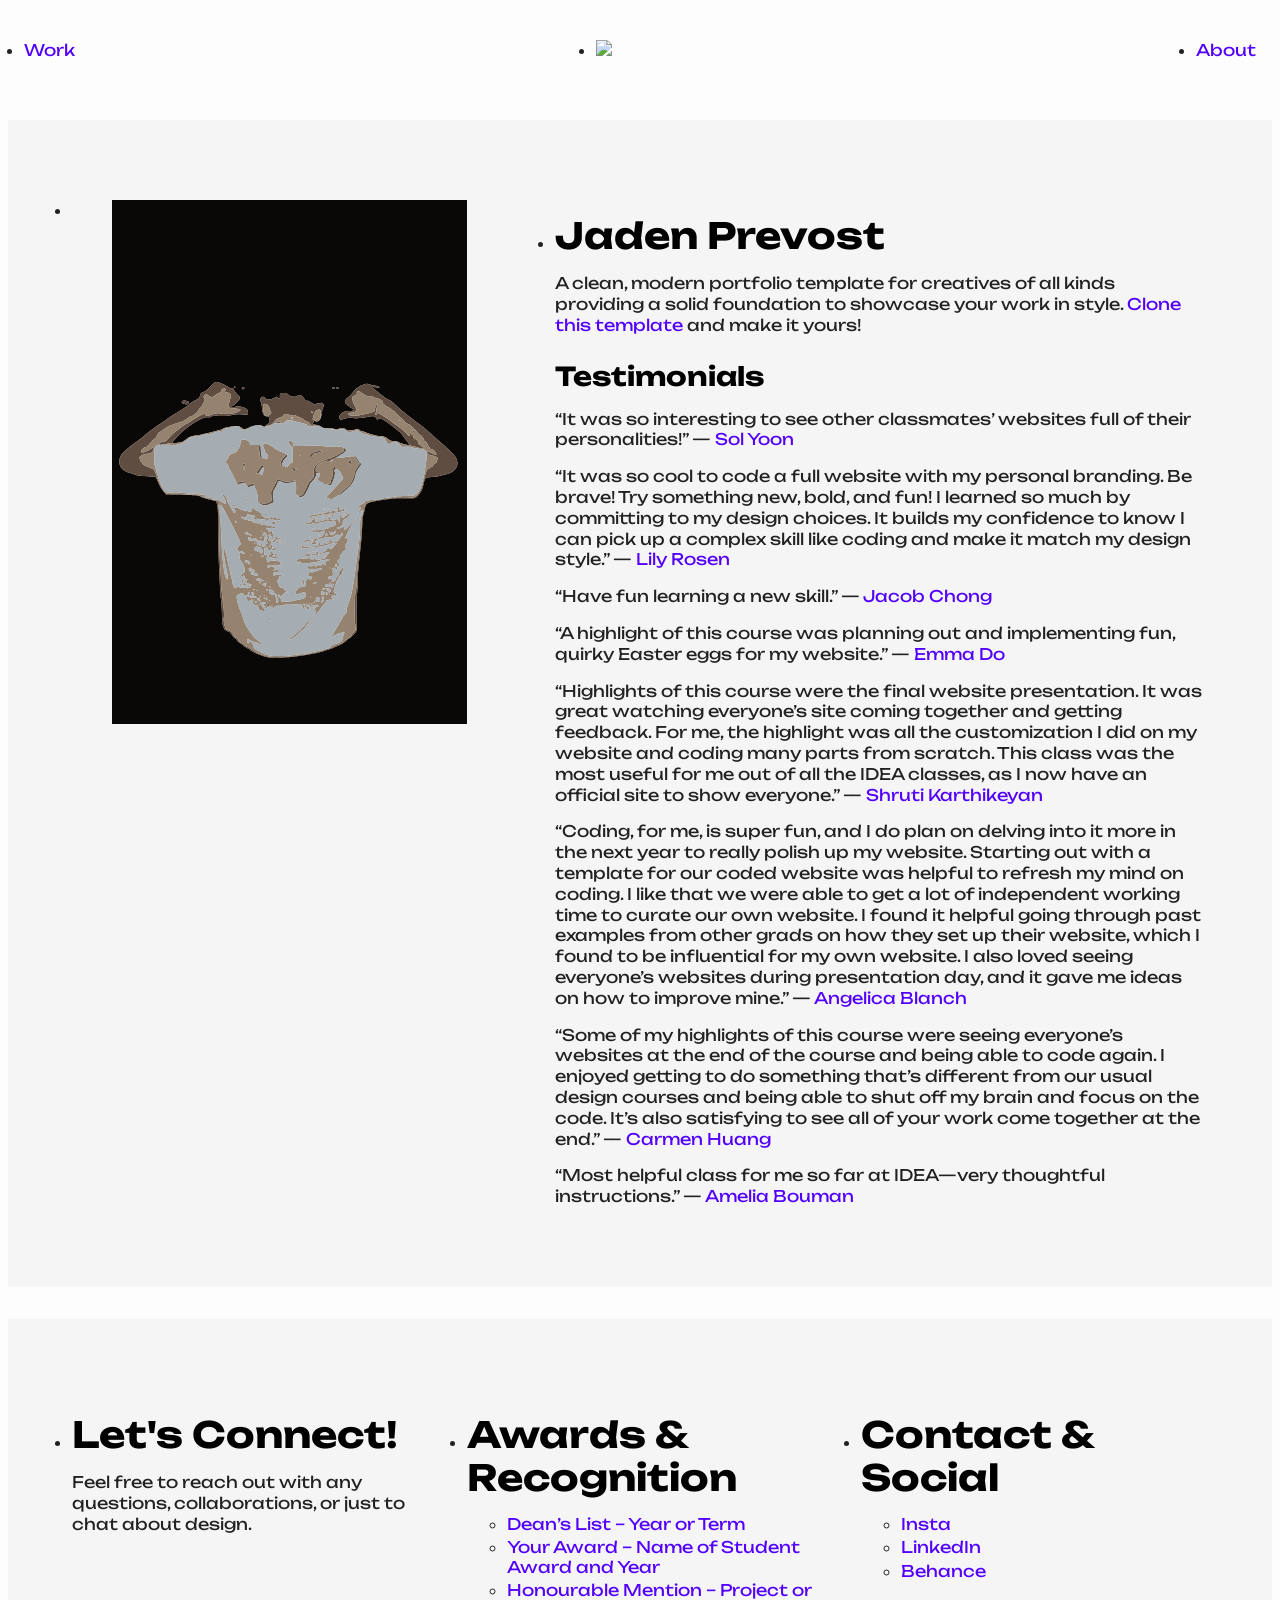
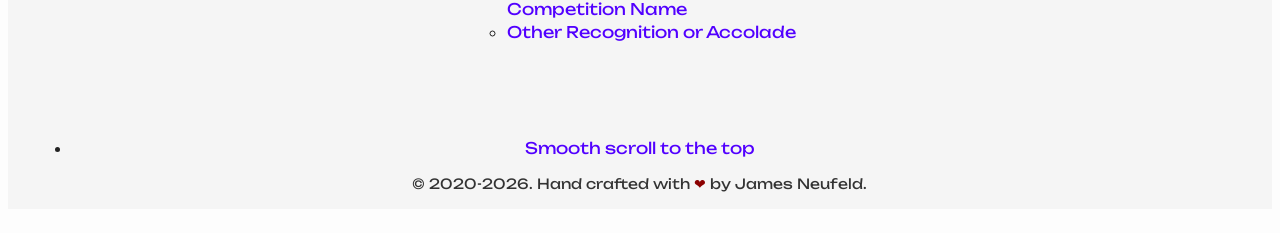
==== commit 7cd9454e: "about image swapped" ====
--- a/about.html
+++ b/about.html
@@ -49,7 +49,7 @@
       <li class="about-grid-image">
         <figure class="about-image">
           <img
-            src="assets/about/self-portrait.svg"
+            src="assets/about/About-me.svg"
             width="1500"
             height="1500"
             alt="Your Photo"
@@ -57,7 +57,7 @@
         </figure>
       </li>
       <li class="about-grid-text">
-        <h2>About Portfolio for Creatives!</h2>
+        <h2>Jaden Prevost</h2>
 
         <p>
           A clean, modern portfolio template for creatives of all kinds
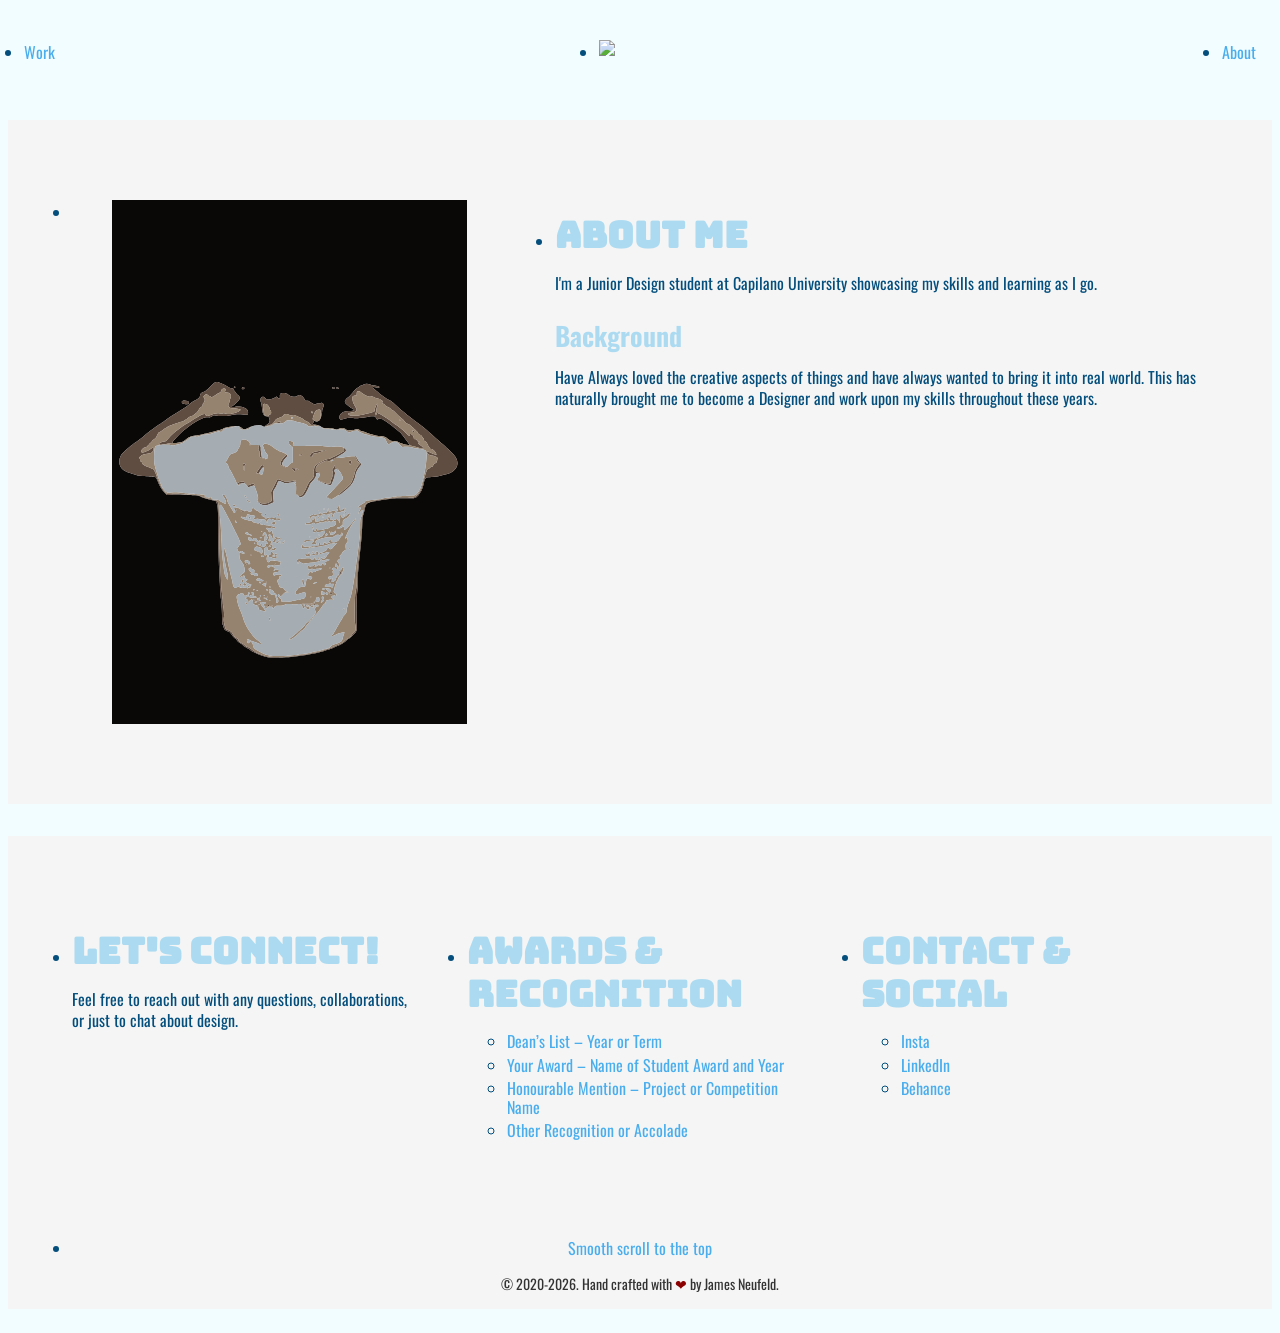
==== commit f286d518: "images added" ====
--- a/about.html
+++ b/about.html
@@ -57,85 +57,19 @@
         </figure>
       </li>
       <li class="about-grid-text">
-        <h2>Jaden Prevost</h2>
+        <h2>About Me</h2>
 
         <p>
-          A clean, modern portfolio template for creatives of all kinds
-          providing a solid foundation to showcase your work in style.
-          <a href="https://github.com/jamesdneufeld/portfolio-for-creatives"
-            >Clone this template</a
-          >
-          and make it yours!
+          I'm a Junior Design student at Capilano University showcasing my
+          skills and learning as I go.
         </p>
 
-        <h3>Testimonials</h3>
+        <h3>Background</h3>
 
         <p>
-          “It was so interesting to see other classmates’ websites full of their
-          personalities!” —
-          <a href="https://solyoon.me/" target="_blank">Sol Yoon</a>
-        </p>
-
-        <p>
-          “It was so cool to code a full website with my personal branding. Be
-          brave! Try something new, bold, and fun! I learned so much by
-          committing to my design choices. It builds my confidence to know I can
-          pick up a complex skill like coding and make it match my design
-          style.” —
-          <a href="https://lilyrosen.ca/" target="_blank">Lily Rosen</a>
-        </p>
-
-        <p>
-          “Have fun learning a new skill.” —
-          <a href="https://jacobchong.com/" target="_blank">Jacob Chong</a>
-        </p>
-
-        <p>
-          “A highlight of this course was planning out and implementing fun,
-          quirky Easter eggs for my website.” —
-          <a href="https://emmado.com/" target="_blank">Emma Do</a>
-        </p>
-
-        <p>
-          “Highlights of this course were the final website presentation. It was
-          great watching everyone’s site coming together and getting feedback.
-          For me, the highlight was all the customization I did on my website
-          and coding many parts from scratch. This class was the most useful for
-          me out of all the IDEA classes, as I now have an official site to show
-          everyone.” —
-          <a href="https://shrutikarthikeyan.com/" target="_blank"
-            >Shruti Karthikeyan</a
-          >
-        </p>
-
-        <p>
-          “Coding, for me, is super fun, and I do plan on delving into it more
-          in the next year to really polish up my website. Starting out with a
-          template for our coded website was helpful to refresh my mind on
-          coding. I like that we were able to get a lot of independent working
-          time to curate our own website. I found it helpful going through past
-          examples from other grads on how they set up their website, which I
-          found to be influential for my own website. I also loved seeing
-          everyone’s websites during presentation day, and it gave me ideas on
-          how to improve mine.” —
-          <a href="https://angelicablanch.com/" target="_blank"
-            >Angelica Blanch</a
-          >
-        </p>
-
-        <p>
-          “Some of my highlights of this course were seeing everyone’s websites
-          at the end of the course and being able to code again. I enjoyed
-          getting to do something that’s different from our usual design courses
-          and being able to shut off my brain and focus on the code. It’s also
-          satisfying to see all of your work come together at the end.” —
-          <a href="https://carmenhuang.com/" target="_blank">Carmen Huang</a>
-        </p>
-
-        <p>
-          “Most helpful class for me so far at IDEA—very thoughtful
-          instructions.” —
-          <a href="https://melcreative.ca/" target="_blank">Amelia Bouman</a>
+          Have Always loved the creative aspects of things and have always
+          wanted to bring it into real world. This has naturally brought me to
+          become a Designer and work upon my skills throughout these years.
         </p>
       </li>
     </ul>
--- a/styles/style.css
+++ b/styles/style.css
@@ -33,7 +33,8 @@
 /* Remember, the more fonts you load, the longer it can take for your page to load. */
 
 /* Unbounded Font*/
-@import url("https://fonts.googleapis.com/css2?family=Unbounded:wght@200..900&display=swap");
+@import url("https://fonts.googleapis.com/css2?family=Bungee&display=swap");
+@import url("https://fonts.googleapis.com/css2?family=Oswald:wght@200..700&display=swap");
 
 /*
 
@@ -99,11 +100,11 @@
 
 :root {
   /* Typography */
-  --font-family-body: "Unbounded", sans-serif;
-  --font-family-heading: "Unbounded", sans-serif;
-  --font-family-project-title: "Unbounded", sans-serif;
+  --font-family-body: "Oswald", sans-serif;
+  --font-family-heading: "Bungee", sans-serif;
+  --font-family-project-title: , sans-serif;
   /* Core Colours */
-  --color-text-primary: #222;
+  --color-text-primary: #034e7c;
   --color-text-secondary: #333;
   --color-accent-primary: #ffffff;
   --color-accent-secondary: #000000;
@@ -111,14 +112,14 @@
   --color-highlight: lemonchiffon;
   --color-fallback: #ff057c; /* Fallback color for glitch effect on 404 page */
   /* Backgrounds */
-  --color-bg: #fdfdfd;
+  --color-bg: #f2fdff;
   --color-bg-about: #f5f5f5;
   --color-bg-footer: #f5f5f5;
   --color-bg-holding-page: rgba(82, 0, 255, 0.6);
   /* Headings */
   --h1-color: #000000;
-  --h2-color: #000000;
-  --h3-color: #000000;
+  --h2-color: #acdbf1;
+  --h3-color: #acdbf1;
   --h4-color: #000000;
   --h5-color: #000000;
   --h6-color: #000000;
@@ -126,23 +127,21 @@
   --color-text-holding-title: #ebedf0;
   --color-text-project-category: #ffffff;
   --color-text-project-description: #222;
-  --color-text-project-sidebar: #222;
-  --color-text-project-title: #000000;
+  --color-text-project-sidebar: #222222;
+  --color-text-project-title: #1c9de8;
   --color-text-work-grid-title: #ffffff;
   /* Link States */
-  --color-link: #5200ff;
+  --color-link: #4aaeed;
   --color-link-hover: #111;
-  --color-link-visited: #5200ff;
-  /* Navigation */
-  --color-nav-link: #5200ff;
+  --color-link-visited: #4aaeed /* Navigation */ --color-nav-link: #5200ff;
   --color-nav-link-hover: #321575;
-  --color-nav-arrow: #5200ff;
+  --color-nav-arrow: #4aaeed;
   --color-nav-arrow-hover: #000;
   --color-nav-arrow-stroke: #5200ff;
   --color-nav-arrow-stroke-hover: #000;
   /* Components */
   --color-bg-full-width: #f5f5f5;
-  --color-bg-project-description: #f5f5f5;
+  --color-bg-project-description: #4aaeed;
   --color-bg-sidebar-project: transparent;
   --color-bg-sidebar-work: lemonchiffon;
   --color-gradient-hero: linear-gradient(90deg, #ff00ff, #00ffff);
